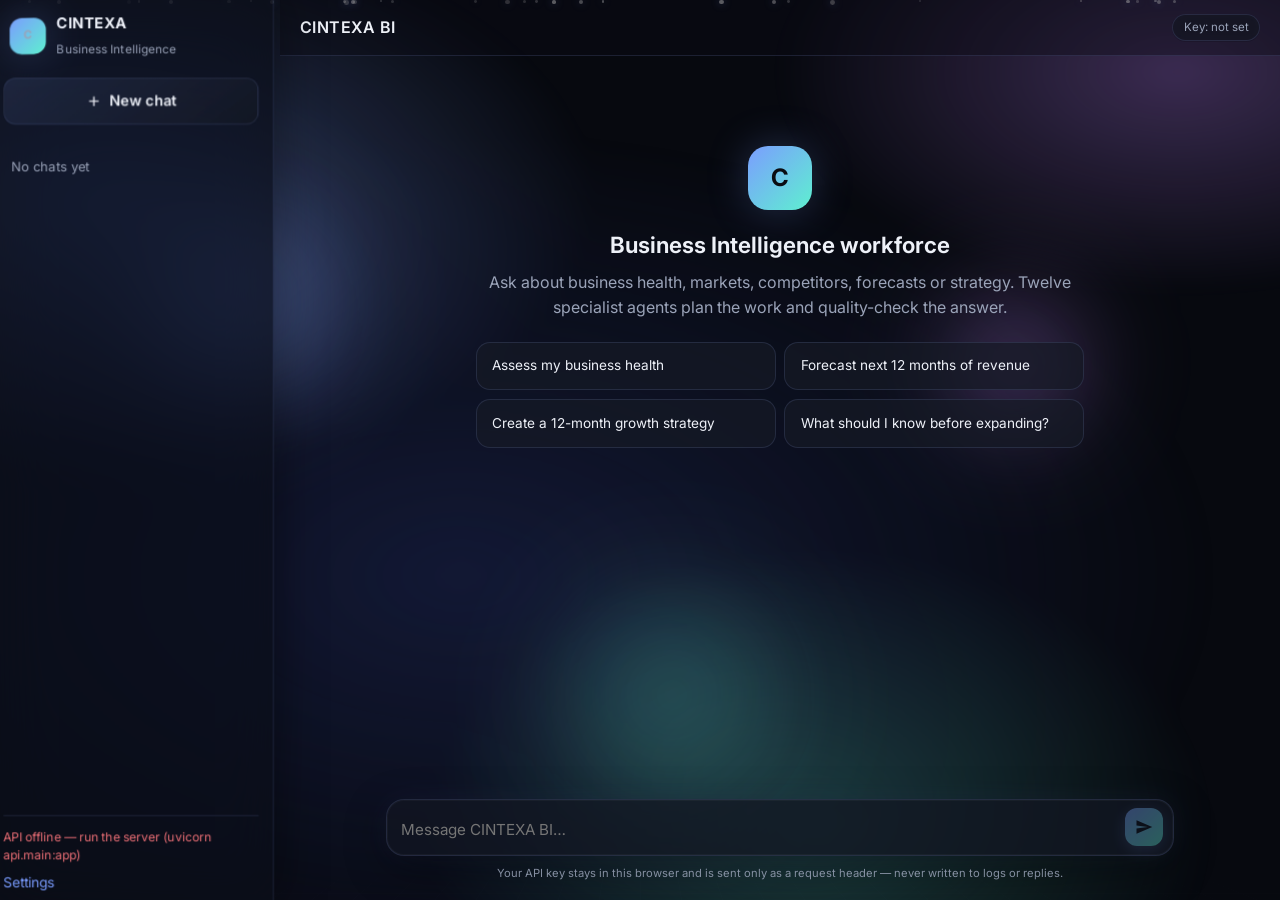
==== index.html @ 1794e51f "feat: 3D animated chat interface with living motion Aurora gradient stage, floating orbs, perspectiv" ====
<!DOCTYPE html>
<html lang="en-GB">
<head>
  <meta charset="utf-8" />
  <meta name="viewport" content="width=device-width, initial-scale=1, viewport-fit=cover" />
  <title>CINTEXA — Business Intelligence</title>
  <meta name="description" content="CINTEXA BI Agent Workforce chat" />
  <link rel="preconnect" href="https://fonts.googleapis.com" />
  <link rel="preconnect" href="https://fonts.gstatic.com" crossorigin />
  <link href="https://fonts.googleapis.com/css2?family=Inter:wght@400;500;600;700&family=JetBrains+Mono:wght@400;500&display=swap" rel="stylesheet" />
  <link rel="stylesheet" href="assets/chat.css" />
</head>
<body>
  <!-- Living 3D backdrop -->
  <div class="stage" aria-hidden="true">
    <div class="stage-gradient"></div>
    <div class="orb orb-a"></div>
    <div class="orb orb-b"></div>
    <div class="orb orb-c"></div>
    <div class="grid-floor"></div>
    <div class="particles" id="particles"></div>
  </div>

  <div class="shell">
    <aside class="sidebar" id="sidebar">
      <div class="sidebar-top">
        <div class="logo">
          <span class="logo-mark">C</span>
          <div>
            <strong>CINTEXA</strong>
            <span>Business Intelligence</span>
          </div>
        </div>
        <button type="button" class="btn-new" id="btnNewChat" title="New chat">
          <svg width="16" height="16" viewBox="0 0 24 24" fill="none" stroke="currentColor" stroke-width="2"><path d="M12 5v14M5 12h14"/></svg>
          New chat
        </button>
      </div>
      <div class="session-list" id="sessionList"></div>
      <div class="sidebar-bottom">
        <div class="status-line" id="apiStatus">Checking…</div>
        <button type="button" class="linkish" id="btnOpenSettings">Settings</button>
      </div>
    </aside>

    <section class="chat-pane">
      <header class="chat-header">
        <button type="button" class="icon-btn mobile-only" id="btnToggleSidebar" aria-label="Menu">☰</button>
        <h1 id="chatTitle">CINTEXA BI</h1>
        <span class="header-badge" id="keyBadge">Key: not set</span>
      </header>

      <div class="messages" id="messages">
        <div class="welcome" id="welcome">
          <div class="welcome-icon">C</div>
          <h2>Business Intelligence workforce</h2>
          <p>Ask about business health, markets, competitors, forecasts or strategy. Twelve specialist agents plan the work and quality-check the answer.</p>
          <div class="suggestions" id="suggestions"></div>
        </div>
      </div>

      <div class="composer-wrap">
        <form class="composer" id="composer">
          <textarea id="input" rows="1" placeholder="Message CINTEXA BI…" autocomplete="off"></textarea>
          <button type="submit" class="send" id="btnSend" aria-label="Send" disabled>
            <svg width="18" height="18" viewBox="0 0 24 24" fill="currentColor"><path d="M2.01 21L23 12 2.01 3 2 10l15 2-15 2z"/></svg>
          </button>
        </form>
        <p class="disclaimer">Your API key stays in this browser and is sent only as a request header — never written to logs or replies.</p>
      </div>
    </section>
  </div>

  <div class="modal hidden" id="settingsModal">
    <div class="modal-card">
      <h2>Settings</h2>
      <label>
        <span>API key</span>
        <input type="password" id="apiKey" autocomplete="off" spellcheck="false" placeholder="sk-… or sk-ant-…" />
      </label>
      <p class="hint">
        Paste your <strong>OpenAI</strong> key (recommended) or an <strong>Anthropic</strong> key starting with <code>sk-ant-</code>.
        Stored only in session storage; sent as <code>X-LLM-Api-Key</code>. Never shown in replies.
      </p>
      <div class="modal-actions">
        <button type="button" class="btn" id="btnSaveSettings">Save</button>
        <button type="button" class="btn ghost" id="btnClearKey">Clear key</button>
        <button type="button" class="btn ghost" id="btnCloseSettings">Close</button>
      </div>
    </div>
  </div>

  <script src="assets/chat.js"></script>
</body>
</html>
---- assets/chat.css ----
:root {
  --bg: #07090f;
  --sidebar: rgba(12, 15, 24, 0.72);
  --surface: rgba(22, 26, 38, 0.65);
  --surface-solid: #161a26;
  --border: rgba(120, 140, 200, 0.18);
  --text: #eef1f8;
  --muted: #9aa3b8;
  --accent: #7b9dff;
  --accent-2: #5ef0d0;
  --accent-3: #c084fc;
  --user-bg: rgba(40, 60, 120, 0.45);
  --danger: #f07178;
  --ok: #7fd99a;
  --radius: 18px;
  --font: "Inter", system-ui, sans-serif;
  --mono: "JetBrains Mono", ui-monospace, monospace;
  --glow: 0 0 40px rgba(123, 157, 255, 0.25);
}

* { box-sizing: border-box; }
html, body { height: 100%; margin: 0; }
body {
  font-family: var(--font);
  background: var(--bg);
  color: var(--text);
  line-height: 1.55;
  overflow: hidden;
  perspective: 1200px;
}

/* ===== Living 3D stage ===== */
.stage {
  position: fixed;
  inset: 0;
  z-index: 0;
  overflow: hidden;
  pointer-events: none;
  transform-style: preserve-3d;
}

.stage-gradient {
  position: absolute;
  inset: -20%;
  background:
    radial-gradient(ellipse 50% 40% at 20% 30%, rgba(123, 157, 255, 0.35), transparent 55%),
    radial-gradient(ellipse 45% 35% at 80% 20%, rgba(192, 132, 252, 0.28), transparent 50%),
    radial-gradient(ellipse 40% 40% at 60% 80%, rgba(94, 240, 208, 0.2), transparent 55%),
    radial-gradient(ellipse 60% 50% at 40% 60%, rgba(30, 40, 90, 0.5), transparent 70%);
  animation: aurora 18s ease-in-out infinite alternate;
  filter: blur(8px);
}

@keyframes aurora {
  0% { transform: translate3d(0, 0, 0) scale(1) rotate(0deg); }
  50% { transform: translate3d(3%, -2%, 40px) scale(1.08) rotate(2deg); }
  100% { transform: translate3d(-2%, 3%, 20px) scale(1.05) rotate(-1.5deg); }
}

.orb {
  position: absolute;
  border-radius: 50%;
  filter: blur(40px);
  opacity: 0.55;
  mix-blend-mode: screen;
  animation: floatOrb 14s ease-in-out infinite;
  transform-style: preserve-3d;
}
.orb-a {
  width: 280px; height: 280px;
  left: 8%; top: 18%;
  background: radial-gradient(circle, rgba(123, 157, 255, 0.7), transparent 70%);
  animation-duration: 16s;
}
.orb-b {
  width: 220px; height: 220px;
  right: 12%; top: 28%;
  background: radial-gradient(circle, rgba(192, 132, 252, 0.65), transparent 70%);
  animation-duration: 20s;
  animation-delay: -4s;
}
.orb-c {
  width: 320px; height: 320px;
  left: 40%; bottom: 5%;
  background: radial-gradient(circle, rgba(94, 240, 208, 0.45), transparent 70%);
  animation-duration: 22s;
  animation-delay: -8s;
}

@keyframes floatOrb {
  0%, 100% { transform: translate3d(0, 0, 0) scale(1); }
  33% { transform: translate3d(30px, -40px, 60px) scale(1.12); }
  66% { transform: translate3d(-25px, 20px, 30px) scale(0.94); }
}

.grid-floor {
  position: absolute;
  left: -10%; right: -10%;
  bottom: -30%;
  height: 70%;
  background-image:
    linear-gradient(rgba(123, 157, 255, 0.07) 1px, transparent 1px),
    linear-gradient(90deg, rgba(123, 157, 255, 0.07) 1px, transparent 1px);
  background-size: 48px 48px;
  transform: perspective(500px) rotateX(68deg) translateZ(-80px);
  mask-image: linear-gradient(to top, rgba(0,0,0,0.55), transparent 75%);
  animation: gridDrift 30s linear infinite;
}

@keyframes gridDrift {
  from { background-position: 0 0; }
  to { background-position: 48px 48px; }
}

.particles {
  position: absolute;
  inset: 0;
}

.particle {
  position: absolute;
  width: 3px; height: 3px;
  border-radius: 50%;
  background: rgba(255, 255, 255, 0.7);
  box-shadow: 0 0 8px rgba(123, 157, 255, 0.8);
  animation: rise linear infinite;
}

@keyframes rise {
  0% { transform: translate3d(0, 100vh, 0) scale(0.4); opacity: 0; }
  10% { opacity: 0.8; }
  90% { opacity: 0.5; }
  100% { transform: translate3d(20px, -10vh, 80px) scale(1); opacity: 0; }
}

/* ===== Shell ===== */
.shell {
  position: relative;
  z-index: 1;
  display: grid;
  grid-template-columns: 280px 1fr;
  height: 100vh;
  height: 100dvh;
  transform-style: preserve-3d;
}

.sidebar {
  background: var(--sidebar);
  backdrop-filter: blur(24px) saturate(1.4);
  -webkit-backdrop-filter: blur(24px) saturate(1.4);
  border-right: 1px solid var(--border);
  display: flex;
  flex-direction: column;
  padding: 0.85rem;
  gap: 0.75rem;
  overflow: hidden;
  transform: translateZ(20px);
  box-shadow: 8px 0 40px rgba(0, 0, 0, 0.35);
  animation: slideInLeft 0.7s cubic-bezier(0.22, 1, 0.36, 1);
}

@keyframes slideInLeft {
  from { opacity: 0; transform: translate3d(-24px, 0, 0); }
  to { opacity: 1; transform: translate3d(0, 0, 20px); }
}

.sidebar-top { display: flex; flex-direction: column; gap: 0.75rem; }

.logo {
  display: flex; align-items: center; gap: 0.65rem;
  padding: 0.35rem 0.4rem;
}
.logo-mark {
  width: 36px; height: 36px; border-radius: 12px;
  background: linear-gradient(135deg, var(--accent), var(--accent-2));
  display: grid; place-items: center;
  font-weight: 700; color: #0a0c12; font-size: 1rem;
  box-shadow: var(--glow);
  animation: pulseGlow 3.5s ease-in-out infinite;
  transform: rotateX(8deg) rotateY(-8deg);
}
@keyframes pulseGlow {
  0%, 100% { box-shadow: 0 0 16px rgba(123, 157, 255, 0.35); transform: rotateX(8deg) rotateY(-8deg) scale(1); }
  50% { box-shadow: 0 0 28px rgba(94, 240, 208, 0.5); transform: rotateX(4deg) rotateY(6deg) scale(1.04); }
}
.logo strong { display: block; font-size: 0.92rem; letter-spacing: 0.02em; }
.logo span { font-size: 0.72rem; color: var(--muted); }

.btn-new {
  display: flex; align-items: center; justify-content: center; gap: 0.45rem;
  width: 100%;
  padding: 0.65rem;
  border-radius: 12px;
  border: 1px solid var(--border);
  background: linear-gradient(145deg, rgba(40, 50, 80, 0.6), rgba(20, 24, 36, 0.8));
  color: var(--text);
  font: inherit; font-weight: 600; font-size: 0.9rem;
  cursor: pointer;
  transition: transform 0.25s ease, border-color 0.25s ease, box-shadow 0.25s ease;
  transform-style: preserve-3d;
}
.btn-new:hover {
  border-color: var(--accent);
  transform: translateY(-2px) translateZ(8px);
  box-shadow: 0 8px 24px rgba(123, 157, 255, 0.2);
}

.session-list {
  flex: 1; overflow-y: auto;
  display: flex; flex-direction: column; gap: 0.25rem;
}
.session-item {
  text-align: left;
  background: transparent;
  border: none;
  color: var(--muted);
  padding: 0.55rem 0.7rem;
  border-radius: 10px;
  cursor: pointer;
  font: inherit; font-size: 0.85rem;
  white-space: nowrap; overflow: hidden; text-overflow: ellipsis;
  transition: background 0.2s, color 0.2s, transform 0.2s;
}
.session-item:hover, .session-item.active {
  background: rgba(123, 157, 255, 0.12);
  color: var(--text);
  transform: translateX(4px);
}

.sidebar-bottom {
  border-top: 1px solid var(--border);
  padding-top: 0.75rem;
  display: flex; flex-direction: column; gap: 0.4rem;
}
.status-line { font-size: 0.75rem; color: var(--muted); }
.status-line.ok { color: var(--ok); }
.status-line.err { color: var(--danger); }
.linkish {
  background: none; border: none; color: var(--accent);
  font: inherit; font-size: 0.85rem; cursor: pointer; text-align: left; padding: 0;
}

.chat-pane {
  display: flex; flex-direction: column;
  min-width: 0; height: 100%;
  animation: fadeInPane 0.8s cubic-bezier(0.22, 1, 0.36, 1);
}
@keyframes fadeInPane {
  from { opacity: 0; transform: translate3d(0, 12px, -20px); }
  to { opacity: 1; transform: translate3d(0, 0, 0); }
}

.chat-header {
  display: flex; align-items: center; gap: 0.75rem;
  padding: 0.85rem 1.25rem;
  border-bottom: 1px solid var(--border);
  background: rgba(10, 12, 20, 0.4);
  backdrop-filter: blur(16px);
}
.chat-header h1 {
  margin: 0; font-size: 1rem; font-weight: 600; flex: 1;
  letter-spacing: 0.03em;
}
.header-badge {
  font-size: 0.72rem;
  padding: 0.25rem 0.65rem;
  border-radius: 999px;
  border: 1px solid var(--border);
  color: var(--muted);
  background: rgba(20, 24, 36, 0.6);
  backdrop-filter: blur(8px);
}
.icon-btn {
  background: var(--surface); border: 1px solid var(--border);
  color: var(--text); border-radius: 10px; padding: 0.35rem 0.55rem;
  cursor: pointer; font-size: 1rem;
}
.mobile-only { display: none; }

.messages {
  flex: 1; overflow-y: auto;
  padding: 1.25rem 1rem 1rem;
  display: flex; flex-direction: column; gap: 1.1rem;
  scroll-behavior: smooth;
  transform-style: preserve-3d;
}

.welcome {
  max-width: 640px; margin: 6vh auto 0; text-align: center; padding: 1rem;
  animation: welcomeIn 1s cubic-bezier(0.22, 1, 0.36, 1);
}
@keyframes welcomeIn {
  from { opacity: 0; transform: translate3d(0, 30px, -60px) rotateX(12deg); }
  to { opacity: 1; transform: translate3d(0, 0, 0) rotateX(0); }
}
.welcome-icon {
  width: 64px; height: 64px; margin: 0 auto 1.1rem;
  border-radius: 20px;
  background: linear-gradient(135deg, var(--accent), var(--accent-2), var(--accent-3));
  background-size: 200% 200%;
  display: grid; place-items: center;
  font-weight: 700; font-size: 1.5rem; color: #0a0c12;
  box-shadow: var(--glow);
  animation: iconSpin 8s ease-in-out infinite, gradientShift 6s ease infinite;
  transform-style: preserve-3d;
}
@keyframes iconSpin {
  0%, 100% { transform: rotateY(-12deg) rotateX(8deg); }
  50% { transform: rotateY(12deg) rotateX(-4deg) scale(1.05); }
}
@keyframes gradientShift {
  0% { background-position: 0% 50%; }
  50% { background-position: 100% 50%; }
  100% { background-position: 0% 50%; }
}
.welcome h2 { margin: 0 0 0.5rem; font-size: 1.4rem; font-weight: 650; }
.welcome p { color: var(--muted); margin: 0 0 1.35rem; }

.suggestions {
  display: grid; gap: 0.55rem;
  grid-template-columns: 1fr 1fr;
  text-align: left;
}
.suggestions button {
  background: rgba(22, 26, 38, 0.7);
  border: 1px solid var(--border);
  color: var(--text);
  border-radius: 14px;
  padding: 0.8rem 0.95rem;
  font: inherit; font-size: 0.85rem;
  cursor: pointer; text-align: left;
  backdrop-filter: blur(12px);
  transition: transform 0.3s cubic-bezier(0.22, 1, 0.36, 1), border-color 0.25s, box-shadow 0.3s;
  transform: translateZ(0);
}
.suggestions button:hover {
  border-color: rgba(123, 157, 255, 0.5);
  transform: translateY(-4px) translateZ(16px) scale(1.02);
  box-shadow: 0 12px 32px rgba(0, 0, 0, 0.35), 0 0 20px rgba(123, 157, 255, 0.15);
}

.msg {
  display: flex; gap: 0.75rem;
  max-width: 820px; width: 100%;
  margin: 0 auto;
  transform-style: preserve-3d;
  animation: msgIn 0.55s cubic-bezier(0.22, 1, 0.36, 1) both;
}
@keyframes msgIn {
  from {
    opacity: 0;
    transform: translate3d(0, 24px, -40px) rotateX(8deg);
  }
  to {
    opacity: 1;
    transform: translate3d(0, 0, 0) rotateX(0);
  }
}
.msg .avatar {
  width: 34px; height: 34px; border-radius: 11px;
  flex-shrink: 0;
  display: grid; place-items: center;
  font-size: 0.72rem; font-weight: 700;
  transform: translateZ(12px);
  box-shadow: 0 4px 16px rgba(0, 0, 0, 0.3);
}
.msg.user .avatar {
  background: linear-gradient(145deg, #3a5080, #1e2a4a);
  color: var(--accent);
}
.msg.assistant .avatar {
  background: linear-gradient(135deg, var(--accent), var(--accent-2));
  color: #0a0c12;
  animation: pulseGlow 4s ease-in-out infinite;
}
.msg .bubble {
  flex: 1; min-width: 0;
  padding: 0.15rem 0;
}
.msg.user .bubble {
  background: linear-gradient(145deg, rgba(50, 70, 130, 0.5), rgba(30, 40, 80, 0.55));
  border: 1px solid rgba(123, 157, 255, 0.2);
  border-radius: 16px 16px 4px 16px;
  padding: 0.8rem 1.05rem;
  backdrop-filter: blur(12px);
  box-shadow: 0 8px 28px rgba(0, 0, 0, 0.25);
  transform: translateZ(8px);
}
.msg.assistant .bubble {
  transform: translateZ(4px);
}
.msg .meta {
  font-size: 0.7rem; color: var(--muted); margin-top: 0.4rem;
  opacity: 0.85;
}
.msg .content {
  white-space: pre-wrap; word-break: break-word;
  font-size: 0.95rem;
}
.msg .content strong { font-weight: 600; }
.msg.assistant .content code {
  font-family: var(--mono); font-size: 0.85em;
  background: rgba(30, 36, 52, 0.9); padding: 0.12rem 0.35rem; border-radius: 5px;
  border: 1px solid var(--border);
}

.typing {
  display: flex; gap: 0.4rem; padding: 0.55rem 0;
}
.typing span {
  width: 8px; height: 8px; border-radius: 50%;
  background: linear-gradient(135deg, var(--accent), var(--accent-2));
  animation: bounce3d 1.15s infinite ease-in-out;
  box-shadow: 0 0 10px rgba(123, 157, 255, 0.5);
}
.typing span:nth-child(2) { animation-delay: 0.15s; }
.typing span:nth-child(3) { animation-delay: 0.3s; }
@keyframes bounce3d {
  0%, 80%, 100% { transform: translateY(0) scale(0.85); opacity: 0.45; }
  40% { transform: translateY(-8px) scale(1.15); opacity: 1; }
}

.composer-wrap {
  padding: 0.5rem 1rem 1.1rem;
  max-width: 820px; width: 100%; margin: 0 auto;
  animation: composerIn 0.9s cubic-bezier(0.22, 1, 0.36, 1);
}
@keyframes composerIn {
  from { opacity: 0; transform: translate3d(0, 20px, 0); }
  to { opacity: 1; transform: translate3d(0, 0, 0); }
}
.composer {
  display: flex; align-items: flex-end; gap: 0.5rem;
  background: rgba(18, 22, 34, 0.75);
  border: 1px solid var(--border);
  border-radius: var(--radius);
  padding: 0.55rem 0.65rem;
  backdrop-filter: blur(20px) saturate(1.3);
  box-shadow:
    0 12px 40px rgba(0, 0, 0, 0.4),
    0 0 0 1px rgba(255, 255, 255, 0.03) inset,
    0 0 30px rgba(123, 157, 255, 0.08);
  transition: border-color 0.3s, box-shadow 0.3s, transform 0.3s;
  transform: translateZ(10px);
}
.composer:focus-within {
  border-color: rgba(123, 157, 255, 0.45);
  box-shadow:
    0 16px 48px rgba(0, 0, 0, 0.45),
    0 0 40px rgba(123, 157, 255, 0.18);
  transform: translateY(-2px) translateZ(16px);
}
.composer textarea {
  flex: 1; border: none; background: transparent;
  color: var(--text); font: inherit; font-size: 0.95rem;
  resize: none; max-height: 160px; outline: none;
  padding: 0.35rem 0.25rem; line-height: 1.45;
}
.composer .send {
  width: 38px; height: 38px; border-radius: 12px;
  border: none;
  background: linear-gradient(135deg, var(--accent), var(--accent-2));
  color: #0a0c12;
  display: grid; place-items: center; cursor: pointer; flex-shrink: 0;
  transition: transform 0.25s, box-shadow 0.25s;
  box-shadow: 0 4px 16px rgba(123, 157, 255, 0.35);
}
.composer .send:hover:not(:disabled) {
  transform: scale(1.08) rotateZ(-8deg);
  box-shadow: 0 6px 24px rgba(94, 240, 208, 0.4);
}
.composer .send:disabled { opacity: 0.35; cursor: not-allowed; }
.disclaimer {
  text-align: center; font-size: 0.7rem; color: var(--muted);
  margin: 0.55rem 0 0;
  opacity: 0.85;
}

.modal {
  position: fixed; inset: 0;
  background: rgba(4, 6, 12, 0.65);
  backdrop-filter: blur(10px);
  display: grid; place-items: center;
  z-index: 50; padding: 1rem;
  animation: modalBg 0.3s ease;
}
@keyframes modalBg {
  from { opacity: 0; }
  to { opacity: 1; }
}
.modal.hidden { display: none; }
.modal-card {
  background: linear-gradient(160deg, rgba(28, 34, 52, 0.95), rgba(14, 18, 28, 0.98));
  border: 1px solid var(--border);
  border-radius: 20px;
  padding: 1.45rem;
  width: min(420px, 100%);
  box-shadow: 0 24px 80px rgba(0, 0, 0, 0.55), var(--glow);
  transform: translateZ(40px);
  animation: modalCard 0.45s cubic-bezier(0.22, 1, 0.36, 1);
}
@keyframes modalCard {
  from { opacity: 0; transform: translate3d(0, 24px, -40px) scale(0.96); }
  to { opacity: 1; transform: translate3d(0, 0, 40px) scale(1); }
}
.modal-card h2 { margin: 0 0 1rem; font-size: 1.1rem; }
.modal-card label { display: block; margin-bottom: 0.85rem; }
.modal-card label span {
  display: block; font-size: 0.8rem; color: var(--muted); margin-bottom: 0.3rem;
}
.modal-card input {
  width: 100%; padding: 0.6rem 0.75rem;
  border-radius: 10px; border: 1px solid var(--border);
  background: rgba(8, 10, 16, 0.8); color: var(--text); font: inherit;
  transition: border-color 0.2s, box-shadow 0.2s;
}
.modal-card input:focus {
  outline: none;
  border-color: var(--accent);
  box-shadow: 0 0 0 3px rgba(123, 157, 255, 0.2);
}
.modal-card .hint { font-size: 0.8rem; color: var(--muted); }
.modal-card code {
  font-family: var(--mono); font-size: 0.85em;
  background: rgba(0, 0, 0, 0.35); padding: 0.1rem 0.3rem; border-radius: 4px;
}
.modal-actions { display: flex; gap: 0.5rem; margin-top: 1rem; flex-wrap: wrap; }
.btn {
  font: inherit; font-weight: 600;
  padding: 0.5rem 1rem; border-radius: 10px;
  border: 1px solid transparent;
  background: linear-gradient(135deg, var(--accent), #5a7eef);
  color: #0a0c12; cursor: pointer;
  transition: transform 0.2s, box-shadow 0.2s;
}
.btn:hover { transform: translateY(-1px); box-shadow: 0 6px 20px rgba(123, 157, 255, 0.35); }
.btn.ghost {
  background: transparent; color: var(--text);
  border-color: var(--border);
}

@media (max-width: 800px) {
  .shell { grid-template-columns: 1fr; }
  .sidebar {
    position: fixed; inset: 0 auto 0 0; width: min(280px, 85vw);
    z-index: 40; transform: translateX(-100%);
    transition: transform 0.28s cubic-bezier(0.22, 1, 0.36, 1);
  }
  .sidebar.open { transform: translateX(0); }
  .mobile-only { display: inline-flex; }
  .suggestions { grid-template-columns: 1fr; }
  .grid-floor { opacity: 0.4; }
}

@media (prefers-reduced-motion: reduce) {
  *, *::before, *::after {
    animation-duration: 0.01ms !important;
    animation-iteration-count: 1 !important;
    transition-duration: 0.01ms !important;
  }
}
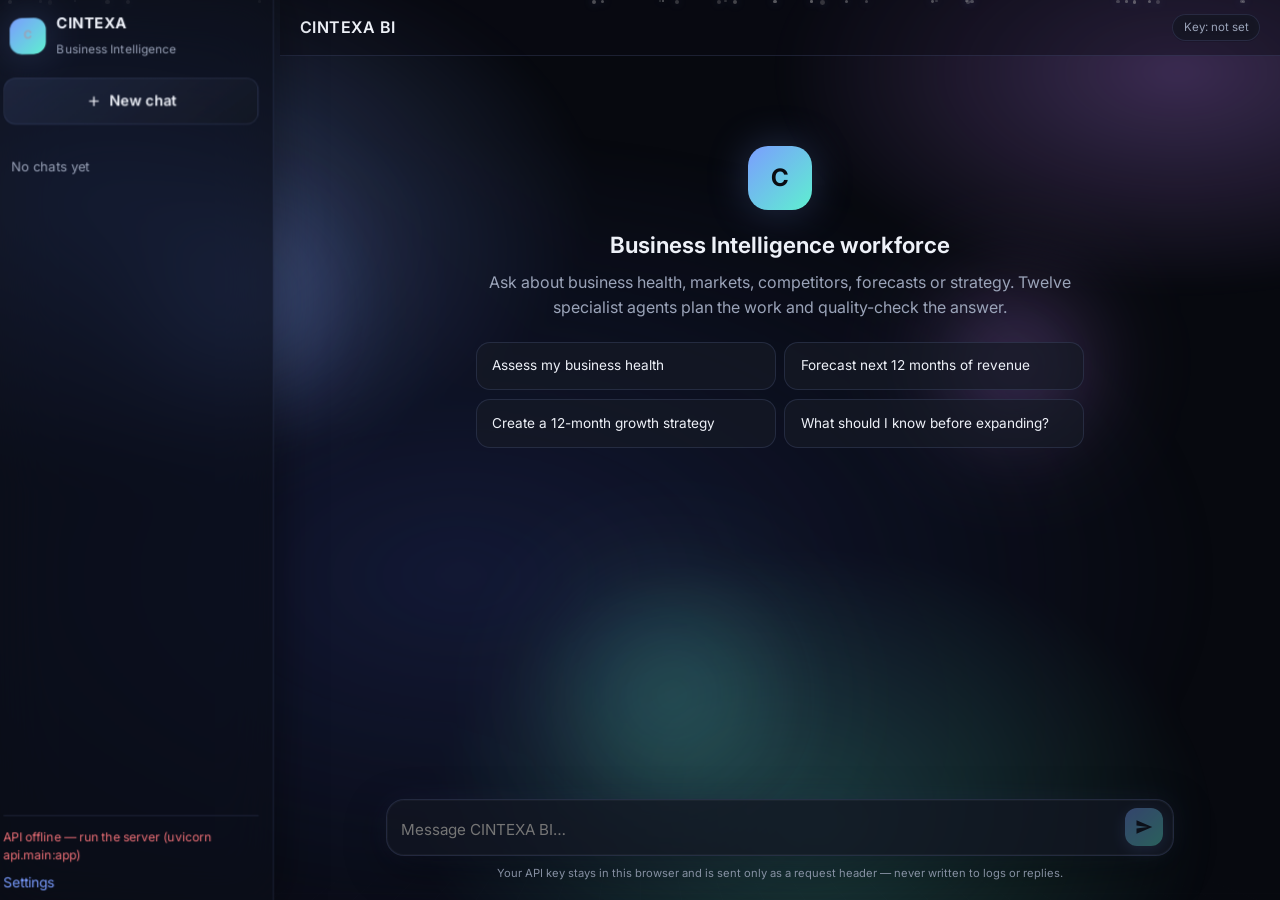
==== commit 2eae5b66: "feat: accept OpenRouter API keys (sk-or-v1-…) Route sk-or-* keys to https://openrouter.ai/api/v1 ins" ====
--- a/index.html
+++ b/index.html
@@ -76,10 +76,10 @@
       <h2>Settings</h2>
       <label>
         <span>API key</span>
-        <input type="password" id="apiKey" autocomplete="off" spellcheck="false" placeholder="sk-… or sk-ant-…" />
+        <input type="password" id="apiKey" autocomplete="off" spellcheck="false" placeholder="sk-or-v1-… (OpenRouter) or sk-…" />
       </label>
       <p class="hint">
-        Paste your <strong>OpenAI</strong> key (recommended) or an <strong>Anthropic</strong> key starting with <code>sk-ant-</code>.
+        Paste your <strong>OpenRouter</strong> key (<code>sk-or-v1-…</code>), OpenAI key, or Anthropic key (<code>sk-ant-</code>). OpenRouter is the default for CINTEXA BI.
         Stored only in session storage; sent as <code>X-LLM-Api-Key</code>. Never shown in replies.
       </p>
       <div class="modal-actions">
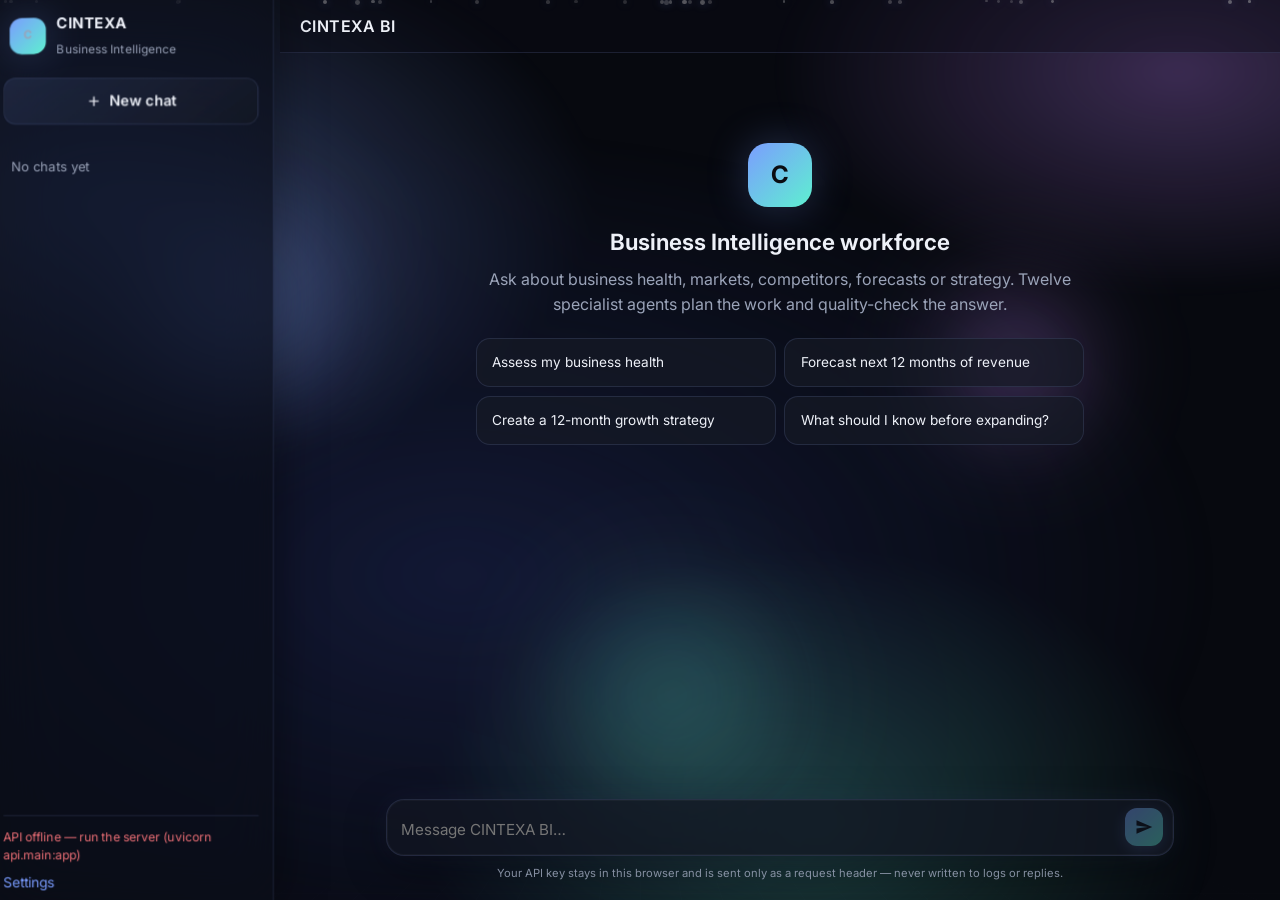
==== commit 2f0b8acb: "fix: hide API key badge and technical reply meta from UI Remove header key indicator and stop showin" ====
--- a/index.html
+++ b/index.html
@@ -47,7 +47,6 @@
       <header class="chat-header">
         <button type="button" class="icon-btn mobile-only" id="btnToggleSidebar" aria-label="Menu">☰</button>
         <h1 id="chatTitle">CINTEXA BI</h1>
-        <span class="header-badge" id="keyBadge">Key: not set</span>
       </header>
 
       <div class="messages" id="messages">
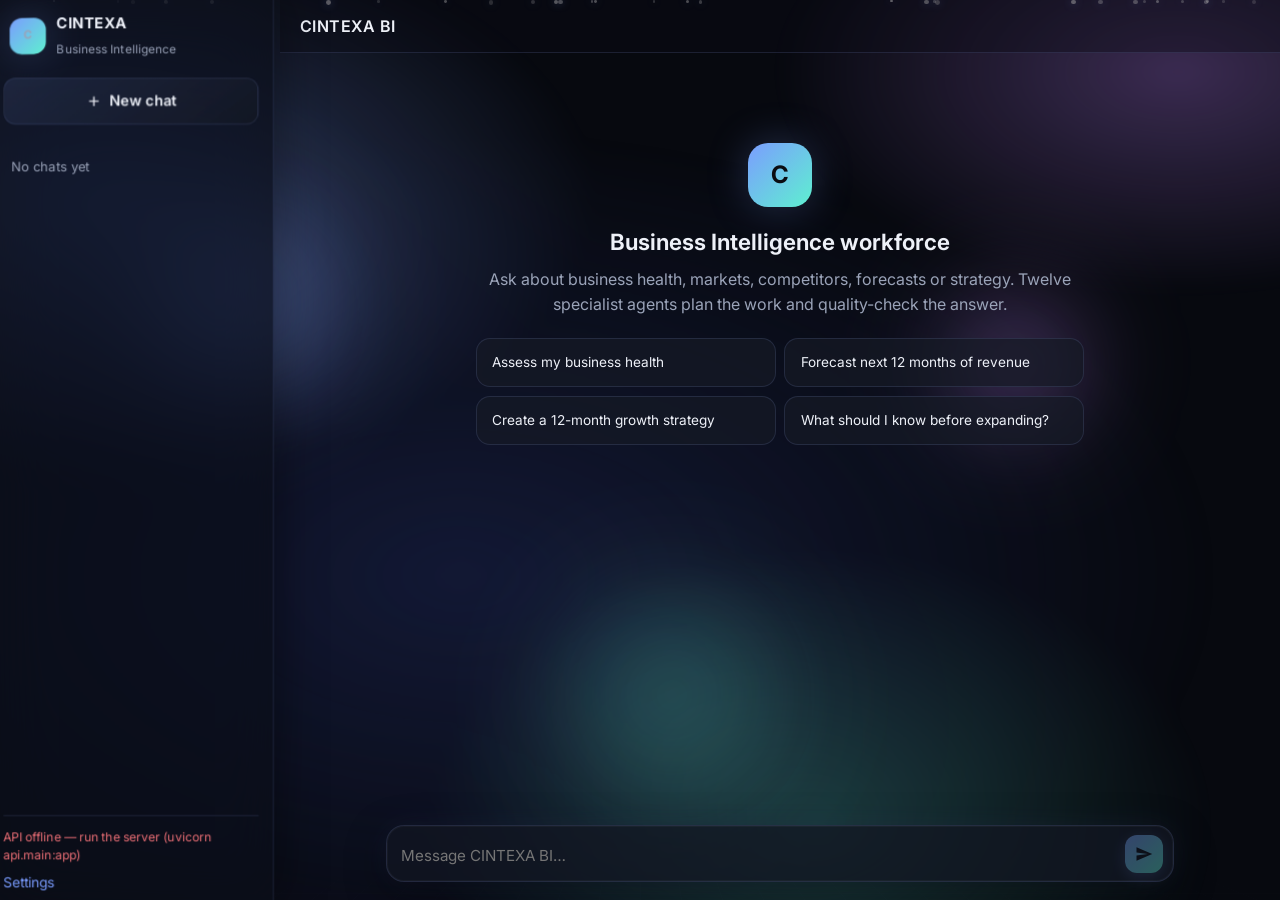
==== commit 77e4bc28: "ui: remove API key disclaimer under composer" ====
--- a/index.html
+++ b/index.html
@@ -65,7 +65,6 @@
             <svg width="18" height="18" viewBox="0 0 24 24" fill="currentColor"><path d="M2.01 21L23 12 2.01 3 2 10l15 2-15 2z"/></svg>
           </button>
         </form>
-        <p class="disclaimer">Your API key stays in this browser and is sent only as a request header — never written to logs or replies.</p>
       </div>
     </section>
   </div>
--- a/assets/chat.css
+++ b/assets/chat.css
@@ -241,8 +241,12 @@
 }
 
 .chat-pane {
-  display: flex; flex-direction: column;
-  min-width: 0; height: 100%;
+  display: flex;
+  flex-direction: column;
+  min-width: 0;
+  min-height: 0;
+  height: 100%;
+  overflow: hidden;
   animation: fadeInPane 0.8s cubic-bezier(0.22, 1, 0.36, 1);
 }
 @keyframes fadeInPane {
@@ -278,11 +282,32 @@
 .mobile-only { display: none; }
 
 .messages {
-  flex: 1; overflow-y: auto;
+  flex: 1 1 auto;
+  min-height: 0; /* critical: enables overflow scroll inside flex column */
+  overflow-x: hidden;
+  overflow-y: auto;
+  -webkit-overflow-scrolling: touch;
+  overscroll-behavior: contain;
   padding: 1.25rem 1rem 1rem;
-  display: flex; flex-direction: column; gap: 1.1rem;
+  display: flex;
+  flex-direction: column;
+  gap: 1.1rem;
   scroll-behavior: smooth;
   transform-style: preserve-3d;
+}
+
+.messages::-webkit-scrollbar {
+  width: 8px;
+}
+.messages::-webkit-scrollbar-track {
+  background: transparent;
+}
+.messages::-webkit-scrollbar-thumb {
+  background: rgba(123, 157, 255, 0.25);
+  border-radius: 8px;
+}
+.messages::-webkit-scrollbar-thumb:hover {
+  background: rgba(123, 157, 255, 0.4);
 }
 
 .welcome {
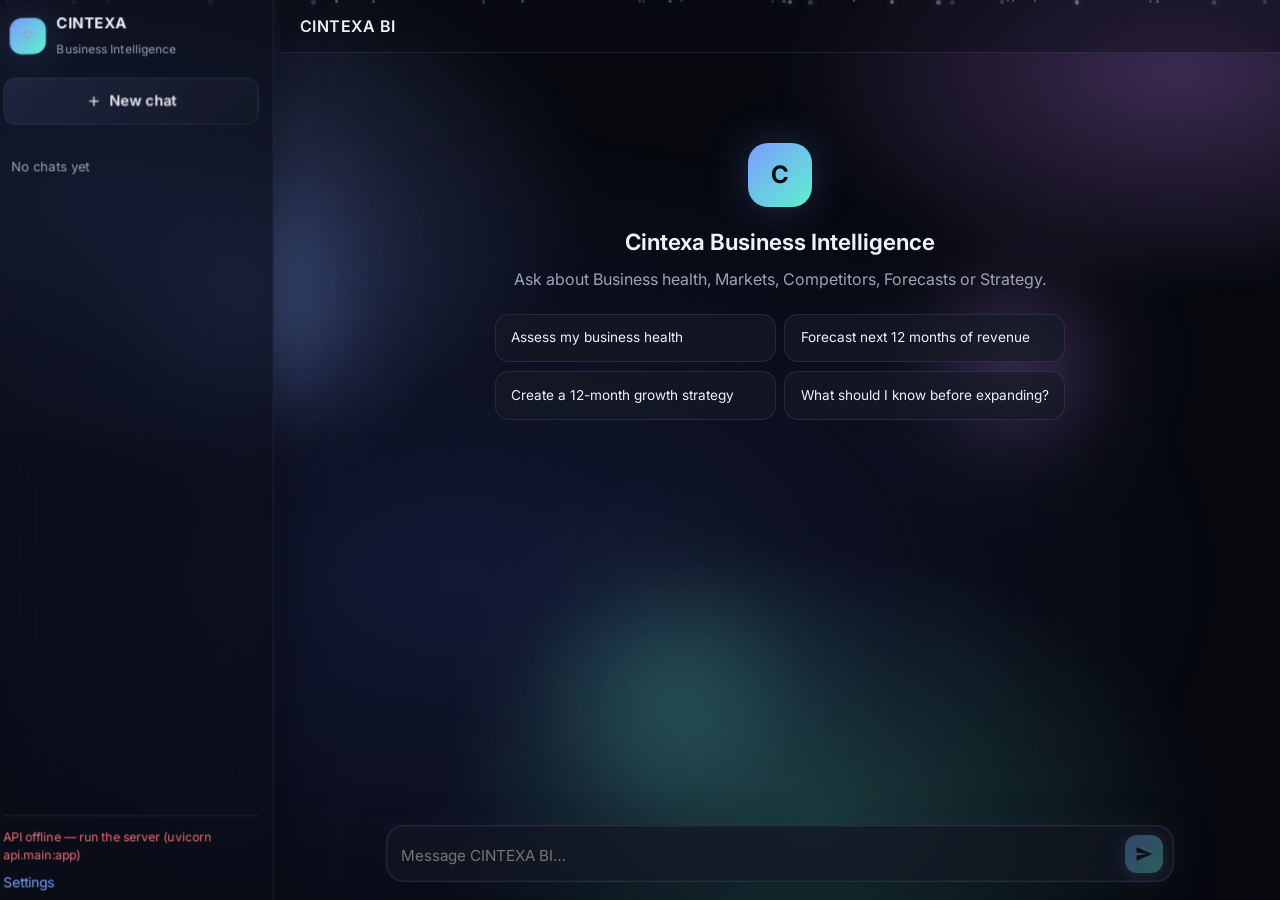
==== commit f3ad534f: "ui: update welcome heading and subtitle copy" ====
--- a/index.html
+++ b/index.html
@@ -52,8 +52,8 @@
       <div class="messages" id="messages">
         <div class="welcome" id="welcome">
           <div class="welcome-icon">C</div>
-          <h2>Business Intelligence workforce</h2>
-          <p>Ask about business health, markets, competitors, forecasts or strategy. Twelve specialist agents plan the work and quality-check the answer.</p>
+          <h2>Cintexa Business Intelligence</h2>
+          <p>Ask about Business health, Markets, Competitors, Forecasts or Strategy.</p>
           <div class="suggestions" id="suggestions"></div>
         </div>
       </div>
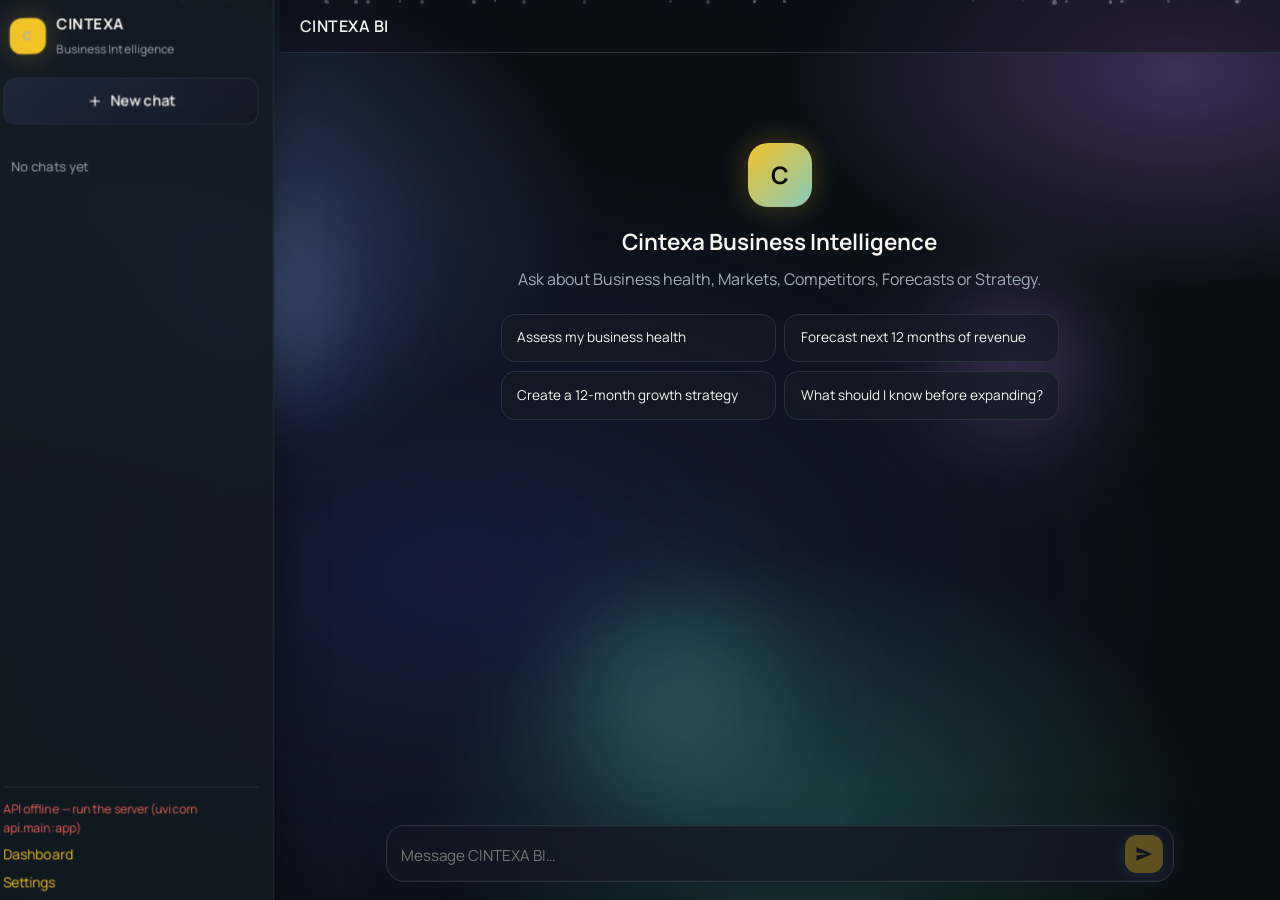
==== commit d383f5a8: "feat: Cintexa.com theme + working executive dashboard tools - Apply cintexa.com palette (navy #0B0F1" ====
--- a/index.html
+++ b/index.html
@@ -7,7 +7,7 @@
   <meta name="description" content="CINTEXA BI Agent Workforce chat" />
   <link rel="preconnect" href="https://fonts.googleapis.com" />
   <link rel="preconnect" href="https://fonts.gstatic.com" crossorigin />
-  <link href="https://fonts.googleapis.com/css2?family=Inter:wght@400;500;600;700&family=JetBrains+Mono:wght@400;500&display=swap" rel="stylesheet" />
+  <link href="https://fonts.googleapis.com/css2?family=Space+Grotesk:wght@500;600;700&family=Manrope:wght@400;500;600;700&family=DM+Mono:wght@400;500&display=swap" rel="stylesheet" />
   <link rel="stylesheet" href="assets/chat.css" />
 </head>
 <body>
@@ -39,6 +39,7 @@
       <div class="session-list" id="sessionList"></div>
       <div class="sidebar-bottom">
         <div class="status-line" id="apiStatus">Checking…</div>
+        <a class="linkish" href="dashboard.html" style="text-decoration:none;">Dashboard</a>
         <button type="button" class="linkish" id="btnOpenSettings">Settings</button>
       </div>
     </aside>
--- a/assets/chat.css
+++ b/assets/chat.css
@@ -1,21 +1,22 @@
 :root {
-  --bg: #07090f;
-  --sidebar: rgba(12, 15, 24, 0.72);
-  --surface: rgba(22, 26, 38, 0.65);
-  --surface-solid: #161a26;
-  --border: rgba(120, 140, 200, 0.18);
-  --text: #eef1f8;
-  --muted: #9aa3b8;
-  --accent: #7b9dff;
-  --accent-2: #5ef0d0;
-  --accent-3: #c084fc;
-  --user-bg: rgba(40, 60, 120, 0.45);
-  --danger: #f07178;
-  --ok: #7fd99a;
+  --bg: hsl(210 33% 6%);
+  --sidebar: hsl(212 28% 10% / 0.92);
+  --surface: hsl(213 26% 13% / 0.85);
+  --surface-solid: hsl(212 28% 10%);
+  --border: hsl(213 20% 20%);
+  --text: hsl(40 30% 96%);
+  --muted: hsl(210 14% 68%);
+  --accent: hsl(46 89% 55%);
+  --accent-2: hsl(168 39% 66%);
+  --accent-3: hsl(212 100% 72%);
+  --user-bg: hsl(46 89% 55% / 0.12);
+  --danger: hsl(4 78% 63%);
+  --ok: hsl(142 45% 55%);
   --radius: 18px;
-  --font: "Inter", system-ui, sans-serif;
-  --mono: "JetBrains Mono", ui-monospace, monospace;
-  --glow: 0 0 40px rgba(123, 157, 255, 0.25);
+  --font: "Manrope", system-ui, sans-serif;
+  --mono: "DM Mono", ui-monospace, monospace;
+  --glow: 0 0 28px hsl(46 89% 55% / 0.28);
+  --accent-ink: hsl(210 40% 8%);
 }
 
 * { box-sizing: border-box; }
@@ -172,9 +173,9 @@
 }
 .logo-mark {
   width: 36px; height: 36px; border-radius: 12px;
-  background: linear-gradient(135deg, var(--accent), var(--accent-2));
+  background: var(--accent);
   display: grid; place-items: center;
-  font-weight: 700; color: #0a0c12; font-size: 1rem;
+  font-weight: 700; color: var(--accent-ink); font-size: 1rem;
   box-shadow: var(--glow);
   animation: pulseGlow 3.5s ease-in-out infinite;
   transform: rotateX(8deg) rotateY(-8deg);
@@ -394,8 +395,8 @@
   color: var(--accent);
 }
 .msg.assistant .avatar {
-  background: linear-gradient(135deg, var(--accent), var(--accent-2));
-  color: #0a0c12;
+  background: var(--accent);
+  color: var(--accent-ink);
   animation: pulseGlow 4s ease-in-out infinite;
 }
 .msg .bubble {
@@ -484,8 +485,8 @@
 .composer .send {
   width: 38px; height: 38px; border-radius: 12px;
   border: none;
-  background: linear-gradient(135deg, var(--accent), var(--accent-2));
-  color: #0a0c12;
+  background: var(--accent);
+  color: var(--accent-ink);
   display: grid; place-items: center; cursor: pointer; flex-shrink: 0;
   transition: transform 0.25s, box-shadow 0.25s;
   box-shadow: 0 4px 16px rgba(123, 157, 255, 0.35);
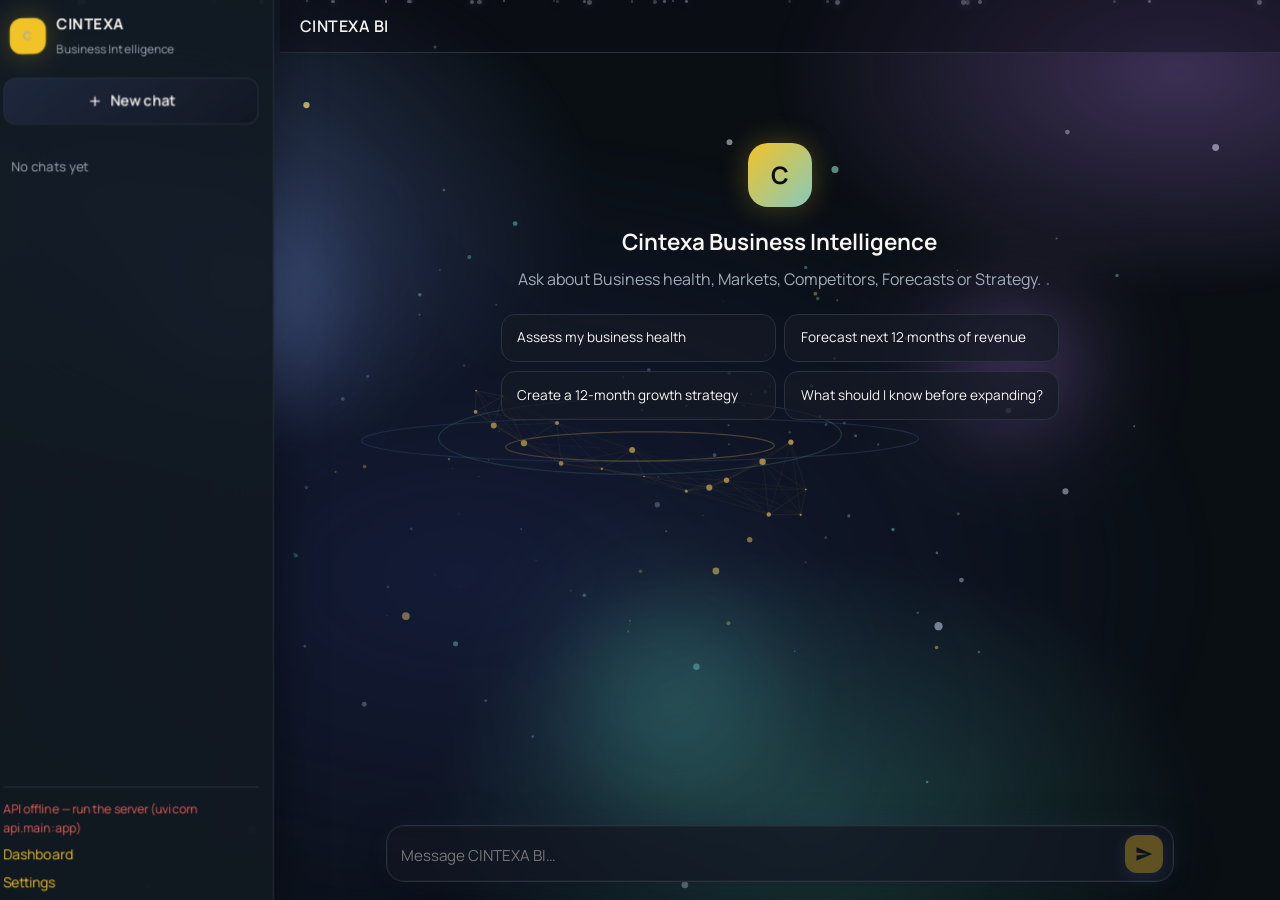
==== commit 550bd3d6: "feat: scroll-driven 3D canvas in constant motion Perspective particle field, orbital rings and netwo" ====
--- a/index.html
+++ b/index.html
@@ -13,6 +13,7 @@
 <body>
   <!-- Living 3D backdrop -->
   <div class="stage" aria-hidden="true">
+    <canvas id="scene3d" class="scene3d"></canvas>
     <div class="stage-gradient"></div>
     <div class="orb orb-a"></div>
     <div class="orb orb-b"></div>
@@ -89,6 +90,7 @@
     </div>
   </div>
 
+  <script src="assets/scene3d.js"></script>
   <script src="assets/chat.js"></script>
 </body>
 </html>
--- a/assets/chat.css
+++ b/assets/chat.css
@@ -585,3 +585,13 @@
     transition-duration: 0.01ms !important;
   }
 }
+
+.scene3d {
+  position: absolute;
+  inset: 0;
+  width: 100%;
+  height: 100%;
+  pointer-events: none;
+  z-index: 0;
+}
+.stage { position: fixed; inset: 0; z-index: 0; pointer-events: none; }
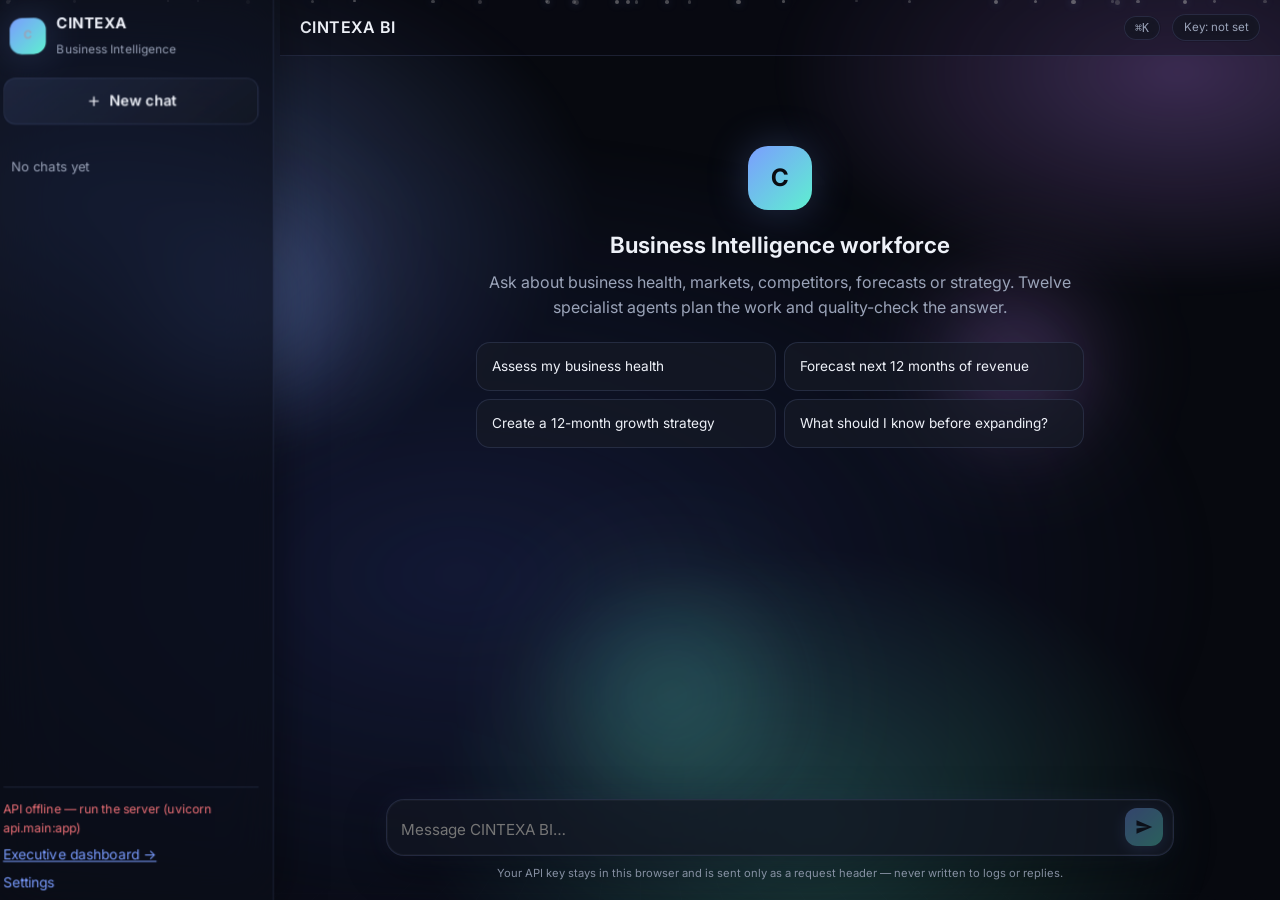
==== commit 4f0f2a46: "chore: apply FIXED package and keep production features - Overlay latest FIXED zip (QA, motion, dash" ====
--- a/index.html
+++ b/index.html
@@ -7,18 +7,18 @@
   <meta name="description" content="CINTEXA BI Agent Workforce chat" />
   <link rel="preconnect" href="https://fonts.googleapis.com" />
   <link rel="preconnect" href="https://fonts.gstatic.com" crossorigin />
-  <link href="https://fonts.googleapis.com/css2?family=Space+Grotesk:wght@500;600;700&family=Manrope:wght@400;500;600;700&family=DM+Mono:wght@400;500&display=swap" rel="stylesheet" />
+  <link href="https://fonts.googleapis.com/css2?family=Inter:wght@400;500;600;700&family=JetBrains+Mono:wght@400;500&display=swap" rel="stylesheet" />
   <link rel="stylesheet" href="assets/chat.css" />
+  <link rel="stylesheet" href="assets/motion.css" />
 </head>
 <body>
   <!-- Living 3D backdrop -->
   <div class="stage" aria-hidden="true">
-    <canvas id="scene3d" class="scene3d"></canvas>
-    <div class="stage-gradient"></div>
-    <div class="orb orb-a"></div>
-    <div class="orb orb-b"></div>
-    <div class="orb orb-c"></div>
-    <div class="grid-floor"></div>
+    <div class="stage-gradient" data-depth="6"></div>
+    <div class="orb orb-a" data-depth="26"></div>
+    <div class="orb orb-b" data-depth="34"></div>
+    <div class="orb orb-c" data-depth="18"></div>
+    <div class="grid-floor" data-depth="-10"></div>
     <div class="particles" id="particles"></div>
   </div>
 
@@ -40,7 +40,7 @@
       <div class="session-list" id="sessionList"></div>
       <div class="sidebar-bottom">
         <div class="status-line" id="apiStatus">Checking…</div>
-        <a class="linkish" href="dashboard.html" style="text-decoration:none;">Dashboard</a>
+        <a class="linkish" href="dashboard.html">Executive dashboard →</a>
         <button type="button" class="linkish" id="btnOpenSettings">Settings</button>
       </div>
     </aside>
@@ -49,13 +49,15 @@
       <header class="chat-header">
         <button type="button" class="icon-btn mobile-only" id="btnToggleSidebar" aria-label="Menu">☰</button>
         <h1 id="chatTitle">CINTEXA BI</h1>
+        <button type="button" class="header-badge cmdk-trigger" id="btnCmdk" title="Command palette">⌘K</button>
+        <span class="header-badge" id="keyBadge">Key: not set</span>
       </header>
 
       <div class="messages" id="messages">
         <div class="welcome" id="welcome">
           <div class="welcome-icon">C</div>
-          <h2>Cintexa Business Intelligence</h2>
-          <p>Ask about Business health, Markets, Competitors, Forecasts or Strategy.</p>
+          <h2>Business Intelligence workforce</h2>
+          <p>Ask about business health, markets, competitors, forecasts or strategy. Twelve specialist agents plan the work and quality-check the answer.</p>
           <div class="suggestions" id="suggestions"></div>
         </div>
       </div>
@@ -67,6 +69,7 @@
             <svg width="18" height="18" viewBox="0 0 24 24" fill="currentColor"><path d="M2.01 21L23 12 2.01 3 2 10l15 2-15 2z"/></svg>
           </button>
         </form>
+        <p class="disclaimer">Your API key stays in this browser and is sent only as a request header — never written to logs or replies.</p>
       </div>
     </section>
   </div>
@@ -76,10 +79,10 @@
       <h2>Settings</h2>
       <label>
         <span>API key</span>
-        <input type="password" id="apiKey" autocomplete="off" spellcheck="false" placeholder="sk-or-v1-… (OpenRouter) or sk-…" />
+        <input type="password" id="apiKey" autocomplete="off" spellcheck="false" placeholder="sk-… or sk-ant-…" />
       </label>
       <p class="hint">
-        Paste your <strong>OpenRouter</strong> key (<code>sk-or-v1-…</code>), OpenAI key, or Anthropic key (<code>sk-ant-</code>). OpenRouter is the default for CINTEXA BI.
+        Paste your <strong>OpenAI</strong> key (recommended) or an <strong>Anthropic</strong> key starting with <code>sk-ant-</code>.
         Stored only in session storage; sent as <code>X-LLM-Api-Key</code>. Never shown in replies.
       </p>
       <div class="modal-actions">
@@ -90,7 +93,7 @@
     </div>
   </div>
 
-  <script src="assets/scene3d.js"></script>
+  <script src="assets/motion.js"></script>
   <script src="assets/chat.js"></script>
 </body>
 </html>
--- a/assets/chat.css
+++ b/assets/chat.css
@@ -1,22 +1,21 @@
 :root {
-  --bg: hsl(210 33% 6%);
-  --sidebar: hsl(212 28% 10% / 0.92);
-  --surface: hsl(213 26% 13% / 0.85);
-  --surface-solid: hsl(212 28% 10%);
-  --border: hsl(213 20% 20%);
-  --text: hsl(40 30% 96%);
-  --muted: hsl(210 14% 68%);
-  --accent: hsl(46 89% 55%);
-  --accent-2: hsl(168 39% 66%);
-  --accent-3: hsl(212 100% 72%);
-  --user-bg: hsl(46 89% 55% / 0.12);
-  --danger: hsl(4 78% 63%);
-  --ok: hsl(142 45% 55%);
+  --bg: #07090f;
+  --sidebar: rgba(12, 15, 24, 0.72);
+  --surface: rgba(22, 26, 38, 0.65);
+  --surface-solid: #161a26;
+  --border: rgba(120, 140, 200, 0.18);
+  --text: #eef1f8;
+  --muted: #9aa3b8;
+  --accent: #7b9dff;
+  --accent-2: #5ef0d0;
+  --accent-3: #c084fc;
+  --user-bg: rgba(40, 60, 120, 0.45);
+  --danger: #f07178;
+  --ok: #7fd99a;
   --radius: 18px;
-  --font: "Manrope", system-ui, sans-serif;
-  --mono: "DM Mono", ui-monospace, monospace;
-  --glow: 0 0 28px hsl(46 89% 55% / 0.28);
-  --accent-ink: hsl(210 40% 8%);
+  --font: "Inter", system-ui, sans-serif;
+  --mono: "JetBrains Mono", ui-monospace, monospace;
+  --glow: 0 0 40px rgba(123, 157, 255, 0.25);
 }
 
 * { box-sizing: border-box; }
@@ -173,9 +172,9 @@
 }
 .logo-mark {
   width: 36px; height: 36px; border-radius: 12px;
-  background: var(--accent);
+  background: linear-gradient(135deg, var(--accent), var(--accent-2));
   display: grid; place-items: center;
-  font-weight: 700; color: var(--accent-ink); font-size: 1rem;
+  font-weight: 700; color: #0a0c12; font-size: 1rem;
   box-shadow: var(--glow);
   animation: pulseGlow 3.5s ease-in-out infinite;
   transform: rotateX(8deg) rotateY(-8deg);
@@ -242,12 +241,8 @@
 }
 
 .chat-pane {
-  display: flex;
-  flex-direction: column;
-  min-width: 0;
-  min-height: 0;
-  height: 100%;
-  overflow: hidden;
+  display: flex; flex-direction: column;
+  min-width: 0; height: 100%;
   animation: fadeInPane 0.8s cubic-bezier(0.22, 1, 0.36, 1);
 }
 @keyframes fadeInPane {
@@ -283,32 +278,11 @@
 .mobile-only { display: none; }
 
 .messages {
-  flex: 1 1 auto;
-  min-height: 0; /* critical: enables overflow scroll inside flex column */
-  overflow-x: hidden;
-  overflow-y: auto;
-  -webkit-overflow-scrolling: touch;
-  overscroll-behavior: contain;
+  flex: 1; overflow-y: auto;
   padding: 1.25rem 1rem 1rem;
-  display: flex;
-  flex-direction: column;
-  gap: 1.1rem;
+  display: flex; flex-direction: column; gap: 1.1rem;
   scroll-behavior: smooth;
   transform-style: preserve-3d;
-}
-
-.messages::-webkit-scrollbar {
-  width: 8px;
-}
-.messages::-webkit-scrollbar-track {
-  background: transparent;
-}
-.messages::-webkit-scrollbar-thumb {
-  background: rgba(123, 157, 255, 0.25);
-  border-radius: 8px;
-}
-.messages::-webkit-scrollbar-thumb:hover {
-  background: rgba(123, 157, 255, 0.4);
 }
 
 .welcome {
@@ -395,8 +369,8 @@
   color: var(--accent);
 }
 .msg.assistant .avatar {
-  background: var(--accent);
-  color: var(--accent-ink);
+  background: linear-gradient(135deg, var(--accent), var(--accent-2));
+  color: #0a0c12;
   animation: pulseGlow 4s ease-in-out infinite;
 }
 .msg .bubble {
@@ -485,8 +459,8 @@
 .composer .send {
   width: 38px; height: 38px; border-radius: 12px;
   border: none;
-  background: var(--accent);
-  color: var(--accent-ink);
+  background: linear-gradient(135deg, var(--accent), var(--accent-2));
+  color: #0a0c12;
   display: grid; place-items: center; cursor: pointer; flex-shrink: 0;
   transition: transform 0.25s, box-shadow 0.25s;
   box-shadow: 0 4px 16px rgba(123, 157, 255, 0.35);
@@ -585,13 +559,3 @@
     transition-duration: 0.01ms !important;
   }
 }
-
-.scene3d {
-  position: absolute;
-  inset: 0;
-  width: 100%;
-  height: 100%;
-  pointer-events: none;
-  z-index: 0;
-}
-.stage { position: fixed; inset: 0; z-index: 0; pointer-events: none; }
--- a/assets/motion.css
+++ b/assets/motion.css
@@ -0,0 +1,186 @@
+/*!
+ * CINTEXA Motion — shared styling for the toolkit in motion.js.
+ * Relies on --bg/--surface/--border/--text/--muted/--accent/--accent-2/
+ * --radius/--font/--mono custom properties already defined by the page's
+ * own theme stylesheet (chat.css or dashboard.css).
+ */
+
+.tilt {
+  transition: transform 0.18s cubic-bezier(0.22, 1, 0.36, 1);
+  transform-style: preserve-3d;
+  will-change: transform;
+}
+
+/* ===== Toasts ===== */
+.toast-host {
+  position: fixed;
+  right: 1rem;
+  bottom: 1rem;
+  z-index: 200;
+  display: flex;
+  flex-direction: column;
+  gap: 0.5rem;
+  pointer-events: none;
+  max-width: min(340px, calc(100vw - 2rem));
+}
+.toast {
+  background: var(--surface, #181c25);
+  border: 1px solid var(--border, rgba(120, 140, 200, 0.2));
+  color: var(--text, #eef1f8);
+  border-radius: 10px;
+  padding: 0.7rem 0.9rem;
+  font-size: 0.85rem;
+  font-family: var(--font, system-ui, sans-serif);
+  box-shadow: 0 12px 32px rgba(0, 0, 0, 0.35);
+  backdrop-filter: blur(16px);
+  -webkit-backdrop-filter: blur(16px);
+  opacity: 0;
+  transform: translate3d(12px, 8px, 0) scale(0.96);
+  transition: opacity 0.28s ease, transform 0.28s cubic-bezier(0.22, 1, 0.36, 1);
+  border-left: 3px solid var(--accent, #6b8cff);
+}
+.toast.show { opacity: 1; transform: translate3d(0, 0, 0) scale(1); }
+.toast-ok { border-left-color: var(--ok, #7fd99a); }
+.toast-err { border-left-color: var(--danger, #f07178); }
+.toast-info { border-left-color: var(--accent, #6b8cff); }
+
+/* ===== Command palette ===== */
+.cmdk-backdrop {
+  position: fixed; inset: 0;
+  background: rgba(4, 6, 12, 0.55);
+  backdrop-filter: blur(6px);
+  -webkit-backdrop-filter: blur(6px);
+  display: flex; align-items: flex-start; justify-content: center;
+  padding-top: 12vh;
+  z-index: 300;
+}
+.cmdk-backdrop.hidden { display: none; }
+.cmdk {
+  width: min(560px, 92vw);
+  background: var(--surface-solid, var(--surface, #161a26));
+  border: 1px solid var(--border, rgba(120, 140, 200, 0.2));
+  border-radius: 16px;
+  box-shadow: 0 30px 80px rgba(0, 0, 0, 0.5);
+  overflow: hidden;
+  animation: cmdkIn 0.18s cubic-bezier(0.22, 1, 0.36, 1);
+}
+@keyframes cmdkIn {
+  from { opacity: 0; transform: translate3d(0, -10px, 0) scale(0.98); }
+  to { opacity: 1; transform: translate3d(0, 0, 0) scale(1); }
+}
+.cmdk-input {
+  width: 100%;
+  border: none;
+  border-bottom: 1px solid var(--border, rgba(120, 140, 200, 0.2));
+  background: transparent;
+  color: var(--text, #eef1f8);
+  font: inherit;
+  font-size: 0.95rem;
+  padding: 0.9rem 1rem;
+  outline: none;
+}
+.cmdk-list { max-height: 320px; overflow-y: auto; padding: 0.4rem; }
+.cmdk-item {
+  width: 100%;
+  display: flex; align-items: center; justify-content: space-between; gap: 0.75rem;
+  background: transparent; border: none; color: var(--text, #eef1f8);
+  padding: 0.6rem 0.75rem; border-radius: 8px; cursor: pointer;
+  font: inherit; font-size: 0.88rem; text-align: left;
+}
+.cmdk-item .cmdk-item-hint { font-size: 0.72rem; color: var(--muted, #8b93a8); flex-shrink: 0; }
+.cmdk-item:hover, .cmdk-item.active { background: rgba(123, 157, 255, 0.12); }
+.cmdk-empty { padding: 1rem; font-size: 0.85rem; color: var(--muted, #8b93a8); text-align: center; }
+.cmdk-hint {
+  padding: 0.5rem 1rem;
+  border-top: 1px solid var(--border, rgba(120, 140, 200, 0.2));
+  font-size: 0.7rem; color: var(--muted, #8b93a8);
+}
+
+.cmdk-trigger {
+  cursor: pointer;
+  font-family: var(--mono, ui-monospace, monospace);
+  transition: border-color 0.2s, color 0.2s;
+}
+.cmdk-trigger:hover { border-color: var(--accent, #6b8cff); color: var(--accent, #6b8cff); }
+
+/* ===== 3D orbit ring ===== */
+.orbit-container {
+  position: relative;
+  height: 260px;
+  margin: 0.5rem 0 1rem;
+  perspective: 900px;
+  cursor: grab;
+  touch-action: pan-y;
+  user-select: none;
+}
+.orbit-container.dragging { cursor: grabbing; }
+.orbit-ring {
+  position: absolute; left: 50%; top: 50%;
+  width: 1px; height: 1px;
+  transform-style: preserve-3d;
+}
+.orbit-node {
+  position: absolute; top: -30px; left: -58px;
+  width: 116px;
+  display: flex; flex-direction: column; align-items: center; gap: 0.3rem;
+  background: var(--surface, #181c25);
+  border: 1px solid var(--border, rgba(120, 140, 200, 0.2));
+  border-radius: 12px;
+  padding: 0.55rem 0.5rem;
+  color: var(--text, #eef1f8);
+  font: inherit;
+  cursor: pointer;
+  backdrop-filter: blur(10px);
+  -webkit-backdrop-filter: blur(10px);
+  transition: box-shadow 0.2s, border-color 0.2s;
+  backface-visibility: hidden;
+}
+.orbit-node:hover {
+  border-color: var(--accent, #6b8cff);
+  box-shadow: 0 0 24px rgba(123, 157, 255, 0.35);
+}
+.orbit-node-dot {
+  width: 10px; height: 10px; border-radius: 50%;
+  background: linear-gradient(135deg, var(--accent, #6b8cff), var(--accent-2, #5ef0d0));
+  box-shadow: 0 0 10px rgba(123, 157, 255, 0.7);
+}
+.orbit-node-label {
+  font-size: 0.7rem;
+  text-align: center;
+  line-height: 1.25;
+  white-space: nowrap;
+  overflow: hidden;
+  text-overflow: ellipsis;
+  max-width: 100%;
+}
+.orbit-hint {
+  text-align: center;
+  font-size: 0.72rem;
+  color: var(--muted, #8b93a8);
+  margin-top: -0.5rem;
+}
+
+/* ===== Live pulse indicator ===== */
+.pulse-dot {
+  display: inline-block;
+  width: 8px; height: 8px; border-radius: 50%;
+  background: var(--muted, #8b93a8);
+  margin-right: 0.4rem;
+  position: relative;
+}
+.pulse-dot.live { background: var(--ok, #7fd99a); }
+.pulse-dot.live::after {
+  content: "";
+  position: absolute; inset: -4px;
+  border-radius: 50%;
+  border: 1px solid var(--ok, #7fd99a);
+  animation: pulseRing 1.8s ease-out infinite;
+}
+@keyframes pulseRing {
+  0% { transform: scale(0.6); opacity: 0.8; }
+  100% { transform: scale(1.8); opacity: 0; }
+}
+
+@media (prefers-reduced-motion: reduce) {
+  .tilt, .toast, .cmdk, .pulse-dot.live::after { animation: none !important; transition: none !important; }
+}
